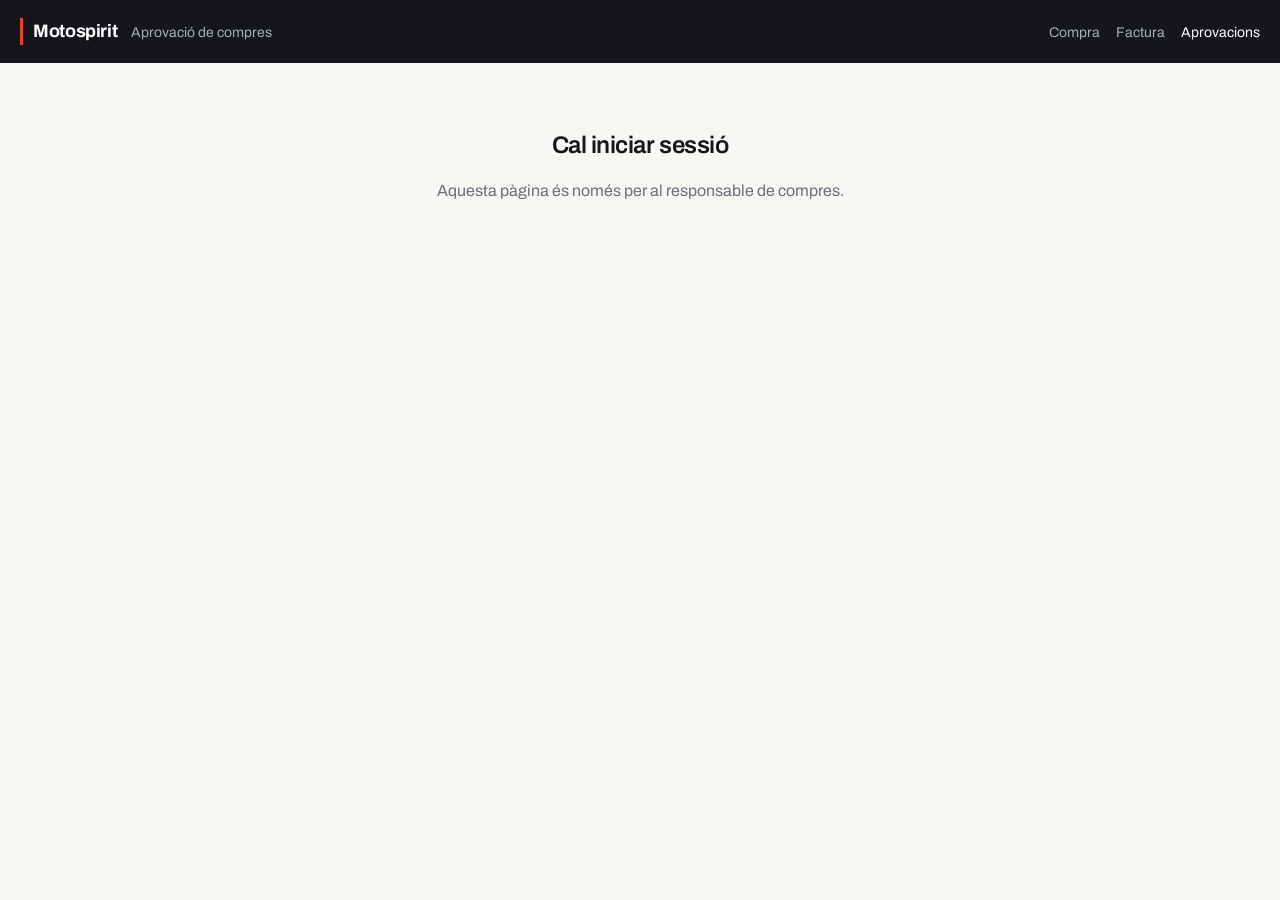
==== aprovacio.html @ c59e5400 "Add files via upload" ====
<!DOCTYPE html>
<html lang="ca">
<head>
<meta charset="UTF-8">
<meta name="viewport" content="width=device-width, initial-scale=1, viewport-fit=cover">
<meta name="theme-color" content="#14161a">
<title>Aprovacions · Motospirit</title>
<link rel="stylesheet" href="style.css">
<script src="https://accounts.google.com/gsi/client" async defer></script>
</head>
<body>

<header>
  <span class="mark">Motospirit</span>
  <span class="sub">Aprovació de compres</span>
  <nav>
    <a href="index.html">Compra</a>
    <a href="factura.html">Factura</a>
    <a href="aprovacio.html" aria-current="page">Aprovacions</a>
  </nav>
</header>

<main>

  <div id="gate">
    <h1>Cal iniciar sessió</h1>
    <p>Aquesta pàgina és només per al responsable de compres.</p>
    <div id="gbtn" style="display:flex;justify-content:center;margin-top:20px"></div>
    <p id="gate-estat"></p>
  </div>

  <div id="contingut" class="hidden">
    <h1>Sol·licituds pendents</h1>
    <p class="lead">Aprova o denega les compres que ha demanat l'equip.</p>

    <div class="whoami" id="whoami"></div>
    <div id="banner" class="banner hidden"></div>

    <div id="llista"></div>
  </div>

</main>

<script src="config.js"></script>
<script src="app.js"></script>
<script>
window.addEventListener("load", () => {
  const arrenca = () => inicialitzaLogin(prepara);
  if (window.google && google.accounts) arrenca();
  else setTimeout(arrenca, 600);
});

async function prepara(sessio) {
  if (sessio.rol !== "responsable") {
    document.getElementById("llista").innerHTML =
      '<div class="empty">Aquesta pàgina és només per al responsable de compres.</div>';
    return;
  }
  await carrega();
}

async function carrega() {
  const cont = document.getElementById("llista");
  cont.innerHTML = '<div class="empty">Carregant…</div>';
  let sols;
  try {
    sols = await api("aprovacions", { id_token: SESSIO.token });
  } catch (e) {
    cont.innerHTML = '<div class="empty">' + escapa(e.message) + "</div>";
    return;
  }

  if (!sols.length) {
    cont.innerHTML = '<div class="empty">No hi ha res pendent. Tot al dia.</div>';
    return;
  }

  cont.innerHTML = sols.map((s) =>
    '<article class="sol" data-id="' + escapa(s.id) + '">' +
      "<h3>" + escapa(s.descripcio) + "</h3>" +
      '<div class="meta"><span class="id">' + escapa(s.id) + "</span> · " +
        escapa(s.nom) + " · " + escapa(s.data) + " · " +
        escapa(s.departament) + " / " + escapa(s.subdepartament) + "</div>" +
      "<div>" +
        '<span class="tag">~' + escapa(s.import_aprox) + " €</span> " +
        '<span class="tag">' + (s.online === "Sí" ? "Online" : escapa(s.lloc || "Botiga")) + "</span> " +
        (s.urgent === "Sí" ? '<span class="tag urgent">Urgent</span> ' : "") +
        (s.web_nova === "Sí" ? '<span class="tag">Web nova</span>' : "") +
      "</div>" +
      (s.link ? '<div style="margin-top:8px"><a href="' + escapa(s.link) + '" target="_blank" rel="noopener">Obrir l\'enllaç del producte</a></div>' : "") +
      '<div class="actions">' +
        '<button class="small" onclick="decideix(this,\'' + escapa(s.id) + '\',\'Aprovat\')">Aprovar</button>' +
        '<button class="small danger" onclick="decideix(this,\'' + escapa(s.id) + '\',\'Denegat\')">Denegar</button>' +
      "</div>" +
    "</article>"
  ).join("");
}

async function decideix(boto, id, decisio) {
  let motiu = "";
  if (decisio === "Denegat") {
    motiu = prompt("Motiu de la denegació:") || "";
    if (!motiu.trim()) return;
  }
  const article = boto.closest(".sol");
  article.querySelectorAll("button").forEach((b) => (b.disabled = true));
  try {
    await apiPost("decisio", { id_compra: id, decisio: decisio, motiu: motiu });
    article.remove();
    if (!document.querySelectorAll(".sol").length) {
      document.getElementById("llista").innerHTML =
        '<div class="empty">No hi ha res pendent. Tot al dia.</div>';
    }
    banner("ok", "<span class='id'>" + escapa(id) + "</span> marcada com a " + escapa(decisio.toLowerCase()) + ".");
  } catch (e) {
    article.querySelectorAll("button").forEach((b) => (b.disabled = false));
    banner("bad", escapa(e.message));
  }
}
</script>
</body>
</html>
---- style.css ----
@import url('https://fonts.googleapis.com/css2?family=Archivo:wght@400;500;600;700&family=JetBrains+Mono:wght@400;600&display=swap');

:root {
  --ink: #14161a;
  --paper: #f7f7f4;
  --card: #ffffff;
  --line: #e3e3de;
  --muted: #6b6f76;
  --accent: #e8442b;
  --ok: #1d7a4c;
  --warn: #a8630a;
  --radius: 10px;
}

* { box-sizing: border-box; }

body {
  margin: 0;
  background: var(--paper);
  color: var(--ink);
  font-family: 'Archivo', system-ui, -apple-system, sans-serif;
  font-size: 16px;
  line-height: 1.5;
}

header {
  background: var(--ink);
  color: #fff;
  padding: 18px 20px;
  display: flex;
  align-items: baseline;
  gap: 14px;
  flex-wrap: wrap;
}

header .mark {
  font-weight: 700;
  letter-spacing: -0.02em;
  font-size: 18px;
  border-left: 3px solid var(--accent);
  padding-left: 10px;
}

header .sub {
  color: #a9adb4;
  font-size: 14px;
}

nav {
  margin-left: auto;
  display: flex;
  gap: 16px;
  font-size: 14px;
}

nav a { color: #a9adb4; text-decoration: none; }
nav a:hover, nav a[aria-current] { color: #fff; }

main {
  max-width: 680px;
  margin: 0 auto;
  padding: 24px 16px 80px;
}

h1 {
  font-size: 24px;
  font-weight: 600;
  letter-spacing: -0.02em;
  margin: 0 0 4px;
}

.lead { color: var(--muted); margin: 0 0 24px; font-size: 15px; }

.card {
  background: var(--card);
  border: 1px solid var(--line);
  border-radius: var(--radius);
  padding: 20px;
}

.field { margin-bottom: 18px; }

label {
  display: block;
  font-size: 14px;
  font-weight: 600;
  margin-bottom: 6px;
}

label .hint {
  display: block;
  font-weight: 400;
  color: var(--muted);
  font-size: 13px;
  margin-top: 2px;
}

input[type=text], input[type=number], input[type=date], input[type=url],
select, textarea {
  width: 100%;
  padding: 10px 12px;
  border: 1px solid var(--line);
  border-radius: 8px;
  font: inherit;
  font-size: 15px;
  background: #fff;
  color: var(--ink);
}

input:focus-visible, select:focus-visible, textarea:focus-visible,
button:focus-visible {
  outline: 2px solid var(--accent);
  outline-offset: 1px;
}

textarea { min-height: 90px; resize: vertical; }

.row { display: flex; gap: 12px; }
.row > * { flex: 1; }

.radios { display: flex; gap: 10px; }

.radios label {
  flex: 1;
  border: 1px solid var(--line);
  border-radius: 8px;
  padding: 10px;
  text-align: center;
  cursor: pointer;
  font-weight: 400;
  background: #fff;
  margin: 0;
}

.radios input { position: absolute; opacity: 0; }
.radios label:has(input:checked) {
  border-color: var(--ink);
  background: var(--ink);
  color: #fff;
  font-weight: 600;
}

button {
  font: inherit;
  font-weight: 600;
  padding: 12px 20px;
  border-radius: 8px;
  border: 1px solid var(--ink);
  background: var(--ink);
  color: #fff;
  cursor: pointer;
}

button:hover { background: #2a2d33; }
button[disabled] { opacity: .5; cursor: not-allowed; }

button.ghost { background: #fff; color: var(--ink); }
button.ghost:hover { background: var(--paper); }
button.danger { background: #fff; color: var(--accent); border-color: var(--accent); }
button.small { padding: 7px 12px; font-size: 14px; }

.err {
  color: var(--accent);
  font-size: 13px;
  margin-top: 6px;
  display: none;
}
.err.show { display: block; }

.banner {
  padding: 12px 14px;
  border-radius: 8px;
  font-size: 14px;
  margin-bottom: 18px;
  border: 1px solid;
}
.banner.ok { background: #edf7f1; border-color: #bfe0cd; color: var(--ok); }
.banner.bad { background: #fdefec; border-color: #f6cec6; color: var(--accent); }
.banner.info { background: #fff; border-color: var(--line); color: var(--muted); }

.id {
  font-family: 'JetBrains Mono', monospace;
  font-weight: 600;
  letter-spacing: -0.02em;
}

/* Selector de compres pendents (formulari de factura) */
.pendents { display: grid; gap: 8px; }

.pendent {
  display: flex;
  gap: 12px;
  align-items: flex-start;
  border: 1px solid var(--line);
  border-radius: 8px;
  padding: 12px;
  background: #fff;
  cursor: pointer;
}

.pendent:has(input:checked) { border-color: var(--ink); background: #fbfbf9; }
.pendent input { margin-top: 3px; flex: none; }
.pendent .meta { font-size: 13px; color: var(--muted); }
.pendent .desc { font-size: 15px; }

.empty {
  border: 1px dashed var(--line);
  border-radius: 8px;
  padding: 20px;
  text-align: center;
  color: var(--muted);
  font-size: 14px;
}

/* Panell d'aprovació */
.sol {
  border: 1px solid var(--line);
  border-radius: var(--radius);
  background: #fff;
  padding: 16px;
  margin-bottom: 12px;
}
.sol h3 { margin: 0 0 2px; font-size: 16px; font-weight: 600; }
.sol .meta { font-size: 13px; color: var(--muted); margin-bottom: 10px; }
.sol .actions { display: flex; gap: 8px; margin-top: 12px; }

.tag {
  display: inline-block;
  font-size: 12px;
  font-weight: 600;
  padding: 2px 8px;
  border-radius: 20px;
  background: var(--paper);
  border: 1px solid var(--line);
  color: var(--muted);
}
.tag.urgent { background: #fdefec; border-color: #f6cec6; color: var(--accent); }

.hidden { display: none !important; }

#gate { text-align: center; padding: 40px 20px; }
#gate p { color: var(--muted); }

.whoami {
  font-size: 13px;
  color: var(--muted);
  display: flex;
  align-items: center;
  gap: 10px;
  margin-bottom: 18px;
}

@media (max-width: 520px) {
  .row { flex-direction: column; }
  main { padding-top: 18px; }
}
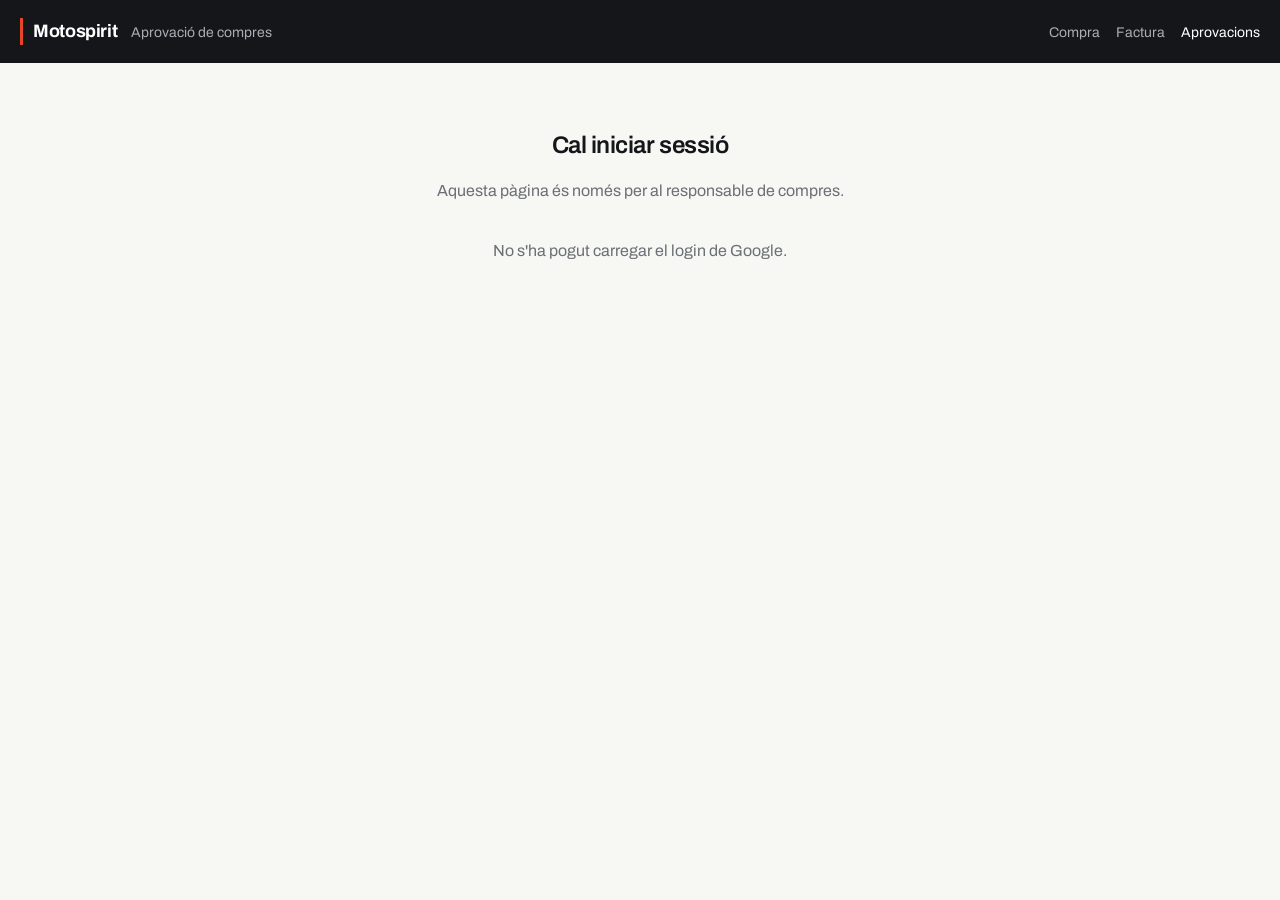
==== commit e7cf1154: "Add files via upload" ====
--- a/aprovacio.html
+++ b/aprovacio.html
@@ -6,7 +6,6 @@
 <meta name="theme-color" content="#14161a">
 <title>Aprovacions · Motospirit</title>
 <link rel="stylesheet" href="style.css">
-<script src="https://accounts.google.com/gsi/client" async defer></script>
 </head>
 <body>
 
@@ -22,7 +21,7 @@
 
 <main>
 
-  <div id="gate">
+  <div id="gate" class="hidden">
     <h1>Cal iniciar sessió</h1>
     <p>Aquesta pàgina és només per al responsable de compres.</p>
     <div id="gbtn" style="display:flex;justify-content:center;margin-top:20px"></div>
@@ -44,10 +43,8 @@
 <script src="config.js"></script>
 <script src="app.js"></script>
 <script>
-window.addEventListener("load", () => {
-  const arrenca = () => inicialitzaLogin(prepara);
-  if (window.google && google.accounts) arrenca();
-  else setTimeout(arrenca, 600);
+window.addEventListener("DOMContentLoaded", () => {
+  inicialitzaLogin(prepara);
 });
 
 async function prepara(sessio) {
@@ -62,20 +59,23 @@
 async function carrega() {
   const cont = document.getElementById("llista");
   cont.innerHTML = '<div class="empty">Carregant…</div>';
-  let sols;
   try {
-    sols = await api("aprovacions", { id_token: SESSIO.token });
+    // Es pinta amb l'últim conegut i es refresca en segon pla.
+    await apiCachejat("aprovacions", {}, pinta);
   } catch (e) {
     cont.innerHTML = '<div class="empty">' + escapa(e.message) + "</div>";
-    return;
   }
+}
 
+function pinta(sols) {
+  const cont = document.getElementById("llista");
   if (!sols.length) {
     cont.innerHTML = '<div class="empty">No hi ha res pendent. Tot al dia.</div>';
     return;
   }
 
-  cont.innerHTML = sols.map((s) =>
+  try {
+    cont.innerHTML = sols.map((s) =>
     '<article class="sol" data-id="' + escapa(s.id) + '">' +
       "<h3>" + escapa(s.descripcio) + "</h3>" +
       '<div class="meta"><span class="id">' + escapa(s.id) + "</span> · " +
@@ -83,6 +83,10 @@
         escapa(s.departament) + " / " + escapa(s.subdepartament) + "</div>" +
       "<div>" +
         '<span class="tag">~' + escapa(s.import_aprox) + " €</span> " +
+        (typeof s.disponible === "number"
+          ? '<span class="tag' + (s.supera ? " urgent" : "") + '">Partida: ' +
+            escapa(s.disponible.toFixed(2)) + " € disponibles</span> "
+          : "") +
         '<span class="tag">' + (s.online === "Sí" ? "Online" : escapa(s.lloc || "Botiga")) + "</span> " +
         (s.urgent === "Sí" ? '<span class="tag urgent">Urgent</span> ' : "") +
         (s.web_nova === "Sí" ? '<span class="tag">Web nova</span>' : "") +
@@ -93,7 +97,11 @@
         '<button class="small danger" onclick="decideix(this,\'' + escapa(s.id) + '\',\'Denegat\')">Denegar</button>' +
       "</div>" +
     "</article>"
-  ).join("");
+    ).join("");
+  } catch (e) {
+    cont.innerHTML = '<div class="empty">Error pintant les sol\u00b7licituds: ' +
+      escapa(e.message) + "</div>";
+  }
 }
 
 async function decideix(boto, id, decisio) {
@@ -106,6 +114,9 @@
   article.querySelectorAll("button").forEach((b) => (b.disabled = true));
   try {
     await apiPost("decisio", { id_compra: id, decisio: decisio, motiu: motiu });
+    invalidaCache("aprovacions");
+    invalidaCache("pendents");
+    invalidaCache("pressupost");
     article.remove();
     if (!document.querySelectorAll(".sol").length) {
       document.getElementById("llista").innerHTML =
--- a/style.css
+++ b/style.css
@@ -236,6 +236,21 @@
 }
 .tag.urgent { background: #fdefec; border-color: #f6cec6; color: var(--accent); }
 
+.saldo {
+  font-size: 14px;
+  color: var(--muted);
+  background: var(--paper);
+  border: 1px solid var(--line);
+  border-radius: 8px;
+  padding: 10px 12px;
+  margin: -6px 0 18px;
+}
+.saldo.alerta {
+  background: #fdefec;
+  border-color: #f6cec6;
+  color: var(--accent);
+}
+
 .hidden { display: none !important; }
 
 #gate { text-align: center; padding: 40px 20px; }
